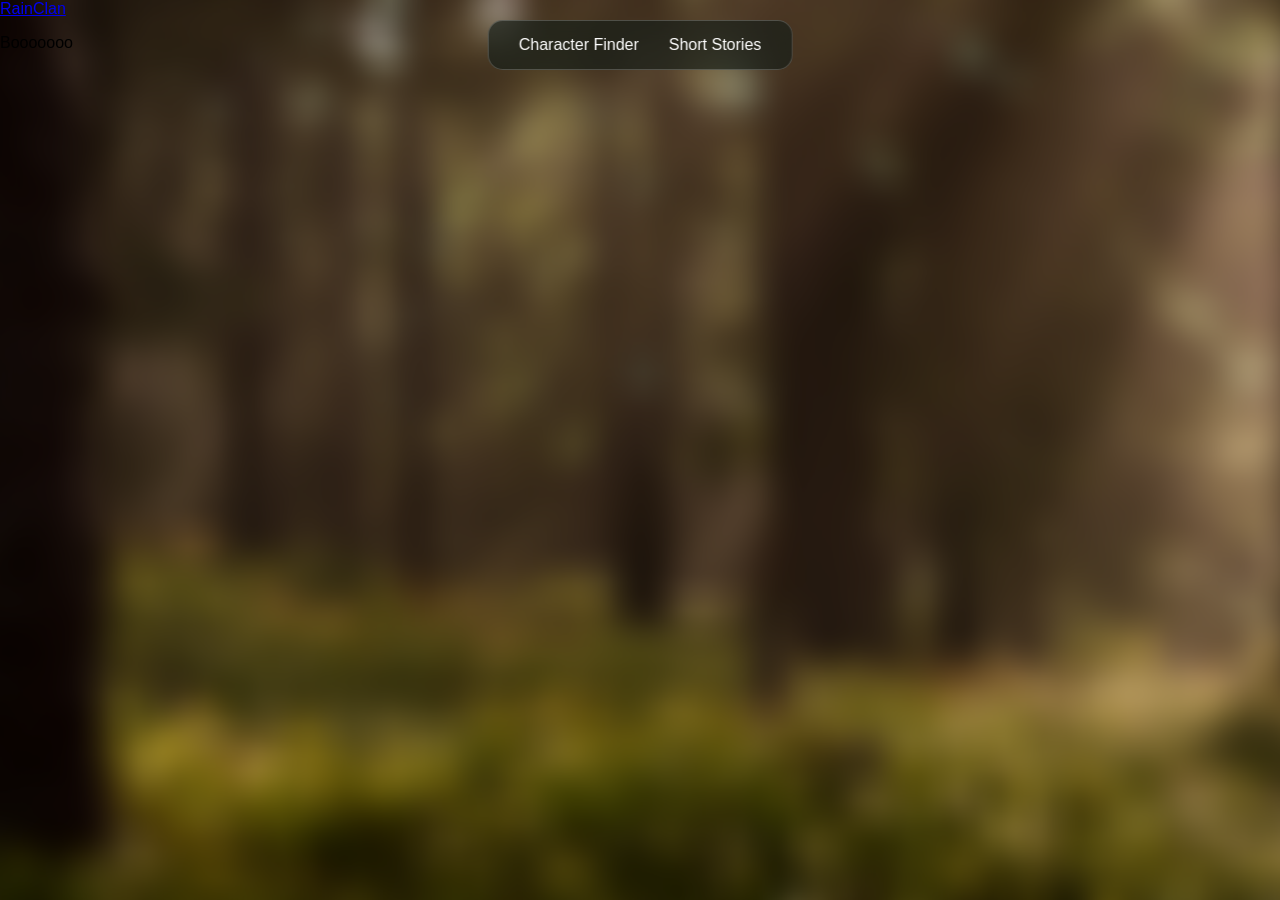
==== cats.html @ 9bc48152 "Created an outline for my website added other pages, navigation, background images, and banner" ====
<!doctype html>
<html class="no-js" lang="en">

<head>
  <meta charset="utf-8">
  <title>Introduction to Rainclan Cats</title>
  <meta name="description" content="For my portfolio.">
  <meta name="viewport" content="width=device-width, initial-scale=1">

  <link rel="icon" type="image/x-icon" href="img/p2favicon.png">
  <link rel="stylesheet" href="css/normalize.css">
  <link rel="stylesheet" href="css/main.css">

  <meta name="theme-color" content="#fafafa">

</head>

<header>
  <a href="index.html">RainClan</a>

  <nav>
    <a href="cats.html">Character Finder</a>
    <a href="shortstories.html">Short Stories</a>
  </nav>
</header>

<body>

  <p>Booooooo</p>

  <script src="/js/main.js"></script>
</body>

</html>
---- css/main.css ----
/* Place CSS styles here */

body {
    margin: 0;
    font-family: Arial, Helvetica, sans-serif;

    background-image: url("/img/blurmistforest.png");
    background-size: cover;
    background-position: center;
    background-repeat: no-repeat;
    background-attachment: fixed;
}

.hero-header {
    position: relative;
    width: 100%;
    height: 450px;
    overflow: hidden;
    border-bottom: 5px solid #304134;
}

.hero-header img {
    width: 100%;
    height: 100%;
    object-fit: cover;
    object-position: center;
    display: block;
}

.hero-title {
    position: absolute;
    top: 50%;
    left: 50%;
    transform: translate(-50%, -50%);
    text-align: center;
    color: white;
    width: 90%;
}

.hero-title h1 {
    font-size: 64px;
    margin: 0;
}

.hero-title p {
    font-size: 20px;
}

nav {
    position: fixed;
    top: 20px;
    left: 50%;
    transform: translateX(-50%);
    z-index: 1000;

    display: flex;
    justify-content: center;
    gap: 30px;

    width: fit-content;
    padding: 15px 30px;
    background: rgba(20, 30, 25, 0.65);
    backdrop-filter: blur(10px);
    border: 1px solid rgba(255, 255, 255, 0.2);
    border-radius: 15px;
}

nav a {
    color: white;
    text-decoration: none;
    font-size: 16px;
}

nav a:hover {
    color: #b8d8c0;
}
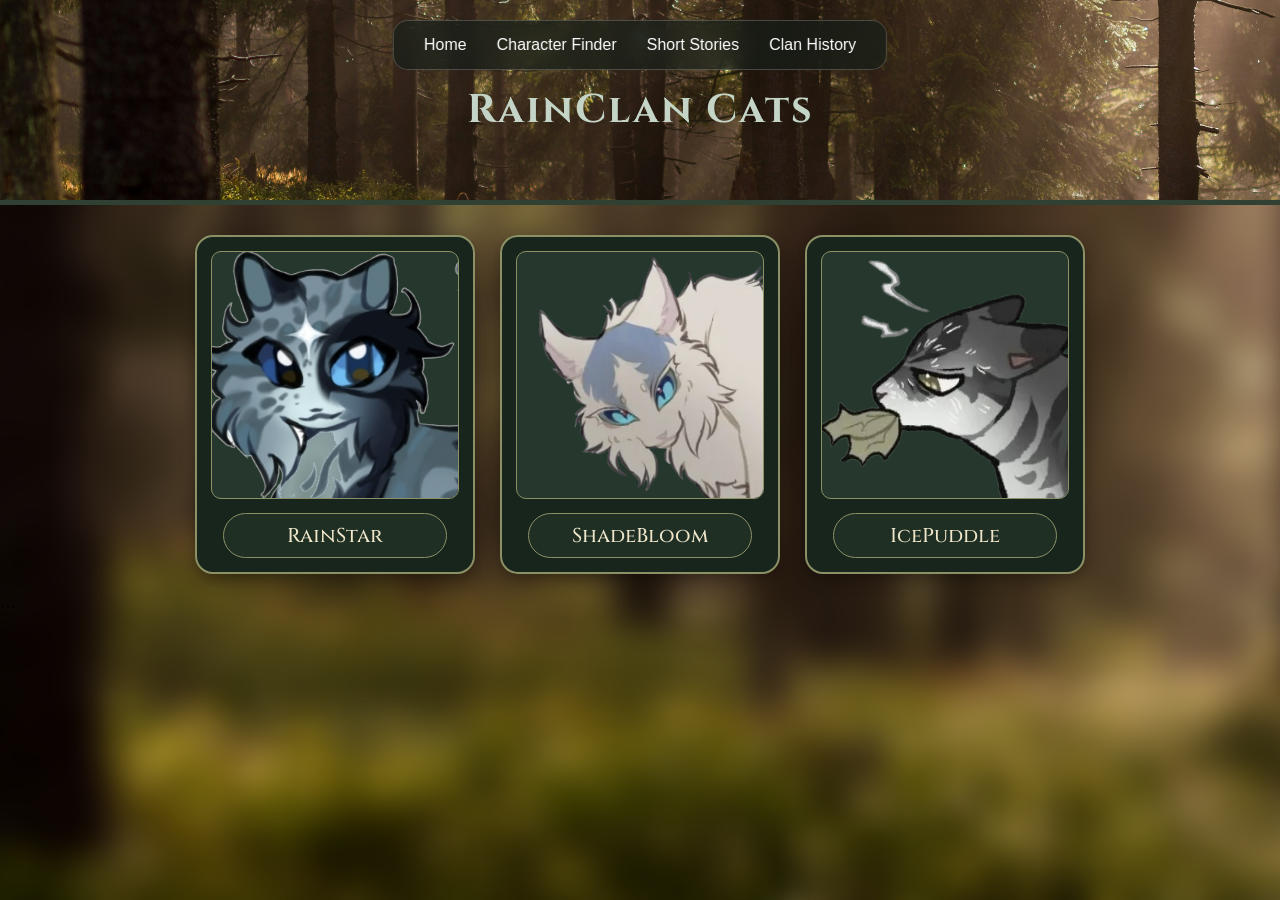
==== commit 393854b2: "finished most of the home page and some of the cats page added a form on the home page as well" ====
--- a/cats.html
+++ b/cats.html
@@ -1,34 +1,165 @@
 <!doctype html>
-<html class="no-js" lang="en">
+<html lang="en">
 
 <head>
-  <meta charset="utf-8">
-  <title>Introduction to Rainclan Cats</title>
-  <meta name="description" content="For my portfolio.">
-  <meta name="viewport" content="width=device-width, initial-scale=1">
+    <meta charset="utf-8">
+    <title>RainClan</title>
+    <meta name="description" content="Explore the world, cats, history, and stories of RainClan.">
+    <meta name="viewport" content="width=device-width, initial-scale=1">
 
-  <link rel="icon" type="image/x-icon" href="img/p2favicon.png">
-  <link rel="stylesheet" href="css/normalize.css">
-  <link rel="stylesheet" href="css/main.css">
+    <link rel="icon" type="image/x-icon" href="img/p2favicon.png">
+    <link rel="stylesheet" href="css/normalize.css">
+    <link rel="stylesheet" href="css/main.css">
 
-  <meta name="theme-color" content="#fafafa">
+    <meta name="theme-color" content="#14251e">
 
+    <!-- Google Fonts -->
+    <link rel="preconnect" href="https://fonts.googleapis.com">
+    <link rel="preconnect" href="https://fonts.gstatic.com" crossorigin>
+    <link href="https://fonts.googleapis.com/css2?family=Cinzel:wght@400..900&family=PT+Serif:ital,wght@0,400;0,700;1,400;1,700&display=swap" rel="stylesheet">
 </head>
-
-<header>
-  <a href="index.html">RainClan</a>
-
-  <nav>
-    <a href="cats.html">Character Finder</a>
-    <a href="shortstories.html">Short Stories</a>
-  </nav>
-</header>
 
 <body>
 
-  <p>Booooooo</p>
+    <header>
+        <div class="hero-header small-header">
+        <img src="img/mistforestbg.jpg" alt="RainClan forest">
+        <div class="hero-title">
+        <h1>RainClan Cats</h1>
+        </div>
+        </div>
 
-  <script src="/js/main.js"></script>
+        <nav>
+            <a href="index.html">Home</a>
+            <a href="cats.html">Character Finder</a>
+            <a href="shortstories.html">Short Stories</a>
+            <a href="moons.html">Clan History</a>
+        </nav>
+    </header>
+
+
+
+<main class="cat-cards">
+
+    <div class="cat-card">
+        <button class="cat-link profile-toggle"
+                aria-expanded="false"
+                aria-controls="rainstar-profile">
+
+        <div class="cat-portrait">
+            <img src="img/cats/rainstarhstransp.png" alt="RainStar">
+        </div>
+
+        <div class="cat-name">
+            <h3>RainStar</h3>
+        </div>
+
+        </button>
+    </div>
+
+    <div class="cat-card">
+        <button class="cat-link profile-toggle"
+                aria-expanded="false"
+                aria-controls="shadebloom-profile">
+
+        <div class="cat-portrait">
+            <img src="img/cats/shadebloomhs.png" alt="ShadeBloom">
+        </div>
+
+        <div class="cat-name">
+            <h3>ShadeBloom</h3>
+        </div>
+
+        </button>
+    </div>
+
+    <div class="cat-card">
+        <button class="cat-link profile-toggle"
+                aria-expanded="false"
+                aria-controls="icepuddle-profile">
+
+        <div class="cat-portrait">
+            <img src="img/cats/icepuddlehs.png" alt="IcePuddle">
+        </div>
+
+        <div class="cat-name">
+            <h3>IcePuddle</h3>
+        </div>
+
+        </button>
+    </div>
+
+</main>
+
+
+<!-- RainStar's profile -->
+        <div class="profile-overlay" id="rainstar-overlay" hidden>
+    <section class="character-profile" id="rainstar-profile">
+        <button class="close-profile" aria-label="Close profile">&times;</button>
+
+        <h2>RainStar</h2>
+        <img src="img/cats/rainstarhstransp.png" alt="RainStar">
+
+        <p><strong>Rank:</strong> Leader</p>
+
+        <h3>Appearance</h3>
+        <p>Describe RainStar's appearance here.</p>
+
+        <h3>Personality</h3>
+        <p>Describe RainStar's personality here.</p>
+
+        <h3>History</h3>
+        <p>Write RainStar's history here.</p>
+    </section>
+    </div>
+
+<!-- ShadeBloom's profile -->
+        <div class="profile-overlay" id="shadebloom-overlay" hidden>
+    <section class="character-profile" id="shadebloom-profile">
+        <button class="close-profile" aria-label="Close profile">&times;</button>
+
+        <h2>ShadeBloom</h2>
+        <img src="img/cats/shadebloomhs.png" alt="ShadeBloom">
+
+        <p><strong>Rank:</strong> Leader</p>
+
+        <h3>Appearance</h3>
+        <p>Describe ShadeBloom's appearance here.</p>
+
+        <h3>Personality</h3>
+        <p>Describe ShadeBloom's personality here.</p>
+
+        <h3>History</h3>
+        <p>Write ShadeBloom's history here.</p>
+    </section>
+    </div>
+
+
+<!-- IcePuddle's profile -->
+        <div class="profile-overlay" id="icepuddle-overlay" hidden>
+    <section class="character-profile" id="icepuddle-profile">
+        <button class="close-profile" aria-label="Close profile">&times;</button>
+
+        <h2>IcePuddle</h2>
+        <img src="img/cats/icepuddlehs.png" alt="IcePuddle">
+
+        <p><strong>Rank:</strong> Leader</p>
+
+        <h3>Appearance</h3>
+        <p>Describe IcePuddle's appearance here.</p>
+
+        <h3>Personality</h3>
+        <p>Describe IcePuddle's personality here.</p>
+
+        <h3>History</h3>
+        <p>Write IcePuddle's history here.</p>
+    </section>
+    </div>
+
+<script src="js/main.js"></script>
+```
+
+    <script src="js/main.js"></script>
+
 </body>
-
 </html>
--- a/css/main.css
+++ b/css/main.css
@@ -35,6 +35,7 @@
     text-align: center;
     color: white;
     width: 90%;
+    padding-top: 20px;
 }
 
 .hero-title h1 {
@@ -47,11 +48,11 @@
 }
 
 nav {
-    position: fixed;
+    position: absolute;
     top: 20px;
     left: 50%;
     transform: translateX(-50%);
-    z-index: 1000;
+    z-index: 10;
 
     display: flex;
     justify-content: center;
@@ -73,4 +74,574 @@
 
 nav a:hover {
     color: #b8d8c0;
-}+}
+
+h1 {
+    color: #c4d5c8;
+    font-family: "Cinzel", serif;
+    font-size: 48px;
+    font-weight: 700;
+    margin-bottom: 20px;
+    letter-spacing: 2px;
+}
+
+h2 {
+    color: #c4d5c8;
+    font-family: "Cinzel", serif;
+    font-size: 32px;
+    font-weight: 600;
+    margin-bottom: 20px;
+    padding-bottom: 10px;
+    border-bottom: 2px solid #526c5a;
+    letter-spacing: 1px;
+}
+
+h3 {
+    color: #c4d5c8;
+    font-family: "Cinzel", serif;
+    font-size: 24px;
+    font-weight: 500;
+    margin-bottom: 15px;
+}
+
+
+p {
+    color: #d0d8d2;
+    font-family: "PT Serif", serif;
+    font-size: 16px;
+    line-height: 1.8;
+    margin-bottom: 20px;
+}
+
+.cinzel-regular {
+  font-family: "Cinzel", serif;
+  font-weight: 400;
+    font-style: normal;
+}
+
+.pt-serif-regular {
+  font-family: "PT Serif", serif;
+  font-weight: 400;
+  font-style: normal;
+}
+
+.pt-serif-bold {
+  font-family: "PT Serif", serif;
+  font-weight: 700;
+  font-style: normal;
+}
+
+.pt-serif-regular-italic {
+  font-family: "PT Serif", serif;
+  font-weight: 400;
+  font-style: italic;
+}
+
+.pt-serif-bold-italic {
+  font-family: "PT Serif", serif;
+  font-weight: 700;
+  font-style: italic;
+}
+
+main {
+    max-width: 1300px;
+    margin: 0 auto;
+    padding: 40px 50px;
+    box-sizing: border-box;
+    padding-top: 20px;
+}
+
+.columns {
+    display: grid;
+    grid-template-columns: repeat(3, 1fr);
+    gap: 25px;
+    margin-top: 25px;
+}
+
+.column {
+    background: rgba(20, 30, 25, 0.75);
+    border: 1px solid rgba(141, 168, 154, 0.3);
+    border-radius: 8px;
+    padding: 25px;
+    box-shadow: 0 4px 6px rgba(0, 0, 0, 0.1);
+    box-sizing: border-box;
+
+}
+
+.column h3 {
+    color: #c4d5c8;
+    font-family: 'Cinzel', serif;
+}
+
+.column p {
+    color: #d0d8d2;
+    line-height: 1.8;
+}
+
+.column a {
+    color: #a8cbb2;
+    text-decoration: none;
+}
+
+.column a:hover {
+    color: white;
+}
+
+.about-section {
+    display: grid;
+    grid-template-columns: 1fr 1fr;
+    gap: 40px;
+    align-items: center;
+
+    margin: 50px 0;
+    padding: 30px;
+    background: rgba(20, 30, 25, 0.75);
+    border: 1px solid rgba(141, 168, 154, 0.3);
+    border-radius: 8px;
+}
+
+.about-text {
+    padding: 15px;
+}
+
+.about-text h2 {
+    margin-top: 0;
+}
+
+.about-image img {
+    display: block;
+    width: 100%;
+    height: 350px;
+    object-fit: cover;
+    border-radius: 6px;
+    border: 1px solid rgba(141, 168, 154, 0.4);
+}
+
+.about-image .image-text {
+    padding: 20px;
+    border-top: 1px solid rgba(141, 168, 154, 0.3);
+}
+
+.about-image .image-text h3 {
+    color: #c4d5c8;
+    font-family: 'Cinzel', serif;
+    margin: 0 0 10px;
+}
+
+.about-image .image-text p {
+    color: #d0d8d2;
+    line-height: 1.7;
+    margin: 0;
+}
+
+.small-header {
+  height: 200px;
+}
+
+.small-header img {
+  height: 200px;
+  object-fit: cover;
+}
+
+.small-header .hero-title h1 {
+  font-size: 2.5rem;
+}
+
+.small-header .hero-title p {
+  font-size: 1rem;
+}
+
+
+.cat-card {
+  width: 280px;
+  padding: 14px;
+  background-color: #17251d;
+  border: 2px solid #8c9065;
+  border-radius: 18px;
+  box-sizing: border-box;
+  text-align: center;
+  box-shadow: 0 5px 15px rgba(0, 0, 0, 0.3);
+}
+
+
+.cat-link {
+  display: flex;
+  flex-direction: column;
+  align-items: center;
+  gap: 14px;
+  color: #eee6ca;
+  text-decoration: none;
+}
+
+
+.cat-portrait {
+  width: 100%;
+  aspect-ratio: 1 / 1;
+  overflow: hidden;
+  border: 1px solid #8c9065;
+  border-radius: 10px;
+  box-sizing: border-box;
+  background-color: #26382d;
+}
+
+.cat-portrait img {
+  display: block;
+  width: 100%;
+  height: 100%;
+  object-fit: cover;
+  object-position: center;
+}
+
+
+.cat-name {
+  width: 90%;
+  padding: 10px;
+  border: 1px solid #8c9065;
+  border-radius: 30px;
+  box-sizing: border-box;
+  background-color: #202f24;
+}
+
+.cat-name h3 {
+  margin: 0;
+  color: #eee6ca;
+  font-family: "Cinzel", serif;
+  font-size: 1.25rem;
+  text-align: center;
+}
+
+.cat-card:hover {
+  border-color: #c0bd8b;
+  transform: translateY(-3px);
+  transition: 0.2s ease;
+}
+
+.cat-link:hover .cat-name {
+  background-color: #344638;
+}
+
+.cat-cards {
+  display: grid;
+  grid-template-columns: repeat(auto-fit, minmax(220px, 280px));
+  justify-content: center;
+  gap: 25px;
+  padding: 30px;
+  align-items: start;
+}
+
+.cat-link {
+  display: flex;
+  flex-direction: column;
+  align-items: center;
+  width: 100%;
+  padding: 0;
+  border: none;
+  background: transparent;
+  color: inherit;
+  font: inherit;
+  cursor: pointer;
+  text-align: center;
+}
+
+.cat-link:hover .cat-name {
+  background-color: #344638;
+}
+
+
+/* Dark overlay covering the entire website */
+.profile-overlay {
+  position: fixed;
+  inset: 0;
+  z-index: 1000;
+
+  display: flex;
+  justify-content: center;
+  align-items: center;
+
+  padding: 20px;
+  box-sizing: border-box;
+
+  background-color: rgba(0, 0, 0, 0.75);
+  overflow-y: auto;
+}
+
+/* Hide the overlay when no profile is open */
+.profile-overlay[hidden] {
+  display: none;
+}
+
+/* The opaque character profile window */
+.character-profile {
+  position: relative;
+  width: 100%;
+  max-width: 700px;
+  max-height: 85vh;
+  overflow-y: auto;
+
+  padding: 30px;
+  box-sizing: border-box;
+
+  background-color: #1c2b21;
+  color: #eee8d8;
+
+  border: 1px solid #8c9065;
+  border-radius: 12px;
+  box-shadow: 0 10px 40px rgba(0, 0, 0, 0.6);
+}
+
+.character-profile img {
+  display: block;
+  width: 200px;
+  max-width: 100%;
+  height: auto;
+  margin: 15px auto;
+}
+
+.character-profile h2,
+.character-profile h3 {
+  font-family: "Cinzel", serif;
+}
+
+/* Close button */
+.close-profile {
+  position: absolute;
+  top: 10px;
+  right: 15px;
+
+  border: none;
+  background: transparent;
+  color: #eee8d8;
+
+  font-size: 2rem;
+  cursor: pointer;
+}
+
+/* Scrollbar inside character profiles */
+.character-profile {
+  scrollbar-width: thin;
+  scrollbar-color: #8c9065 #1c2b21;
+}
+
+/* Chrome, Edge, and Safari */
+.character-profile::-webkit-scrollbar {
+  width: 10px;
+}
+
+.character-profile::-webkit-scrollbar-track {
+  background: #1c2b21;
+  border-radius: 10px;
+}
+
+.character-profile::-webkit-scrollbar-thumb {
+  background-color: #8c9065;
+  border-radius: 10px;
+  border: 2px solid #1c2b21;
+}
+
+.character-profile::-webkit-scrollbar-thumb:hover {
+  background-color: #b5b58a;
+}
+
+
+/* RainClan application section */
+.application-section {
+  max-width: 750px;
+  margin: 50px auto;
+  padding: 35px;
+  box-sizing: border-box;
+
+  background-color: #1c2b21;
+  color: #eee8d8;
+  border: 1px solid #8c9065;
+  border-radius: 12px;
+  box-shadow: 0 8px 25px rgba(0, 0, 0, 0.4);
+}
+
+.application-section h2 {
+  margin-top: 0;
+  text-align: center;
+  font-family: "Cinzel", serif;
+  color: #c4c9a6;
+}
+
+.application-intro {
+  margin-bottom: 30px;
+  text-align: center;
+  line-height: 1.7;
+  color: #d0d2c3;
+}
+
+.application-form {
+  display: flex;
+  flex-direction: column;
+  gap: 20px;
+}
+
+.form-group {
+  display: flex;
+  flex-direction: column;
+  gap: 8px;
+}
+
+.form-group label {
+  font-weight: bold;
+  color: #d7d9bf;
+}
+
+.form-group input,
+.form-group select,
+.form-group textarea {
+  width: 100%;
+  padding: 12px;
+  box-sizing: border-box;
+
+  background-color: #26372b;
+  color: #eee8d8;
+  border: 1px solid #69775b;
+  border-radius: 6px;
+
+  font: inherit;
+}
+
+.form-group input:focus,
+.form-group select:focus,
+.form-group textarea:focus {
+  outline: 2px solid #a6ad7b;
+  outline-offset: 2px;
+}
+
+.form-group textarea {
+  resize: vertical;
+}
+
+.application-submit {
+  padding: 14px 20px;
+  margin-top: 5px;
+
+  background-color: #46563a;
+  color: #fff;
+  border: 1px solid #8c9065;
+  border-radius: 6px;
+
+  font: inherit;
+  font-weight: bold;
+  cursor: pointer;
+  transition: background-color 0.2s ease;
+}
+
+.application-submit:hover {
+  background-color: #5d704b;
+}
+
+#application-message {
+  text-align: center;
+  line-height: 1.5;
+}
+
+
+/* Dark background covering the website */
+.popup-overlay {
+  position: fixed;
+  inset: 0;
+  z-index: 2000;
+
+  display: flex;
+  justify-content: center;
+  align-items: center;
+
+  padding: 20px;
+  box-sizing: border-box;
+  background-color: rgba(0, 0, 0, 0.8);
+}
+
+/* Hide the pop-up until the form is submitted */
+.popup-overlay[hidden] {
+  display: none;
+}
+
+/* Pop-up window */
+.popup-box {
+  position: relative;
+  width: 100%;
+  max-width: 450px;
+  padding: 35px 25px;
+  box-sizing: border-box;
+
+  background-color: #1c2b21;
+  color: #eee8d8;
+  border: 1px solid #8c9065;
+  border-radius: 12px;
+
+  text-align: center;
+  box-shadow: 0 10px 40px rgba(0, 0, 0, 0.6);
+}
+
+.popup-box h2 {
+  font-family: "Cinzel", serif;
+  color: #c4c9a6;
+}
+
+.popup-box p {
+  line-height: 1.7;
+}
+
+.popup-close {
+  position: absolute;
+  top: 8px;
+  right: 12px;
+
+  border: none;
+  background: transparent;
+  color: #eee8d8;
+  font-size: 2rem;
+  cursor: pointer;
+}
+
+.popup-confirm {
+  margin-top: 15px;
+  padding: 12px 20px;
+
+  background-color: #46563a;
+  color: #fff;
+  border: 1px solid #8c9065;
+  border-radius: 6px;
+  cursor: pointer;
+}
+
+.popup-confirm:hover {
+  background-color: #5d704b;
+}
+
+
+#clan-application[hidden] {
+  display: none !important;
+}
+
+
+/* Make the form fit smaller screens */
+@media (max-width: 600px) {
+  .application-section {
+    margin: 25px 12px;
+    padding: 22px;
+  }
+}
+
+
+@media (max-width: 768px) {
+    .about-section {
+        grid-template-columns: 1fr;
+        gap: 20px;
+        padding: 20px;
+    }
+
+    .about-image img {
+        height: 250px;
+    }
+}
+
+@media (max-width: 768px) {
+    .columns {
+        grid-template-columns: 1fr;
+    }
+}
+
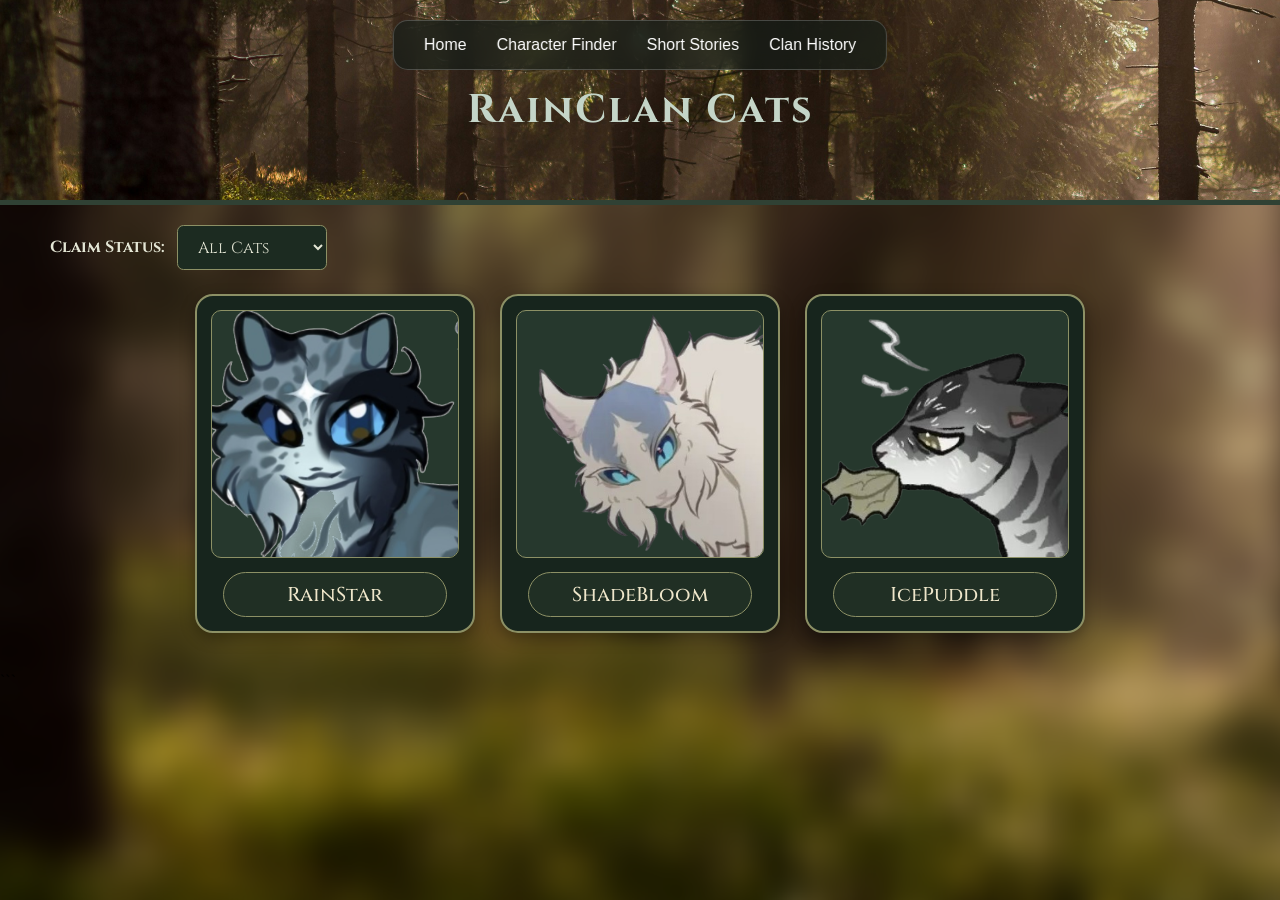
==== commit c7eee677: "3rd push - changed all of the units so their consistent - fixed cats sorting tab so it looks better " ====
--- a/cats.html
+++ b/cats.html
@@ -39,54 +39,72 @@
 
 
 
-<main class="cat-cards">
+<main class="cat-page">
 
-    <div class="cat-card">
-        <button class="cat-link profile-toggle"
-                aria-expanded="false"
-                aria-controls="rainstar-profile">
+    <!-- Claim Status Sorter -->
+    <div class="cat-sorter">
+        <label for="claim-filter">Claim Status:</label>
+        <select id="claim-filter">
+            <option value="all">All Cats</option>
+            <option value="claimed">Claimed</option>
+            <option value="unclaimed">Unclaimed</option>
+        </select>
+    </div>
 
-        <div class="cat-portrait">
-            <img src="img/cats/rainstarhstransp.png" alt="RainStar">
+    <!-- Cat Gallery -->
+    <div class="cat-gallery">
+
+        <!-- RainStar -->
+        <div class="cat-card" data-claim="claimed">
+            <button class="cat-link profile-toggle"
+                    aria-expanded="false"
+                    aria-controls="rainstar-profile">
+
+                <div class="cat-portrait">
+                    <img src="img/cats/rainstarhstransp.png" alt="RainStar">
+                </div>
+
+                <div class="cat-name">
+                    <h3>RainStar</h3>
+                </div>
+
+            </button>
         </div>
 
-        <div class="cat-name">
-            <h3>RainStar</h3>
+        <!-- ShadeBloom -->
+        <div class="cat-card" data-claim="unclaimed">
+            <button class="cat-link profile-toggle"
+                    aria-expanded="false"
+                    aria-controls="shadebloom-profile">
+
+                <div class="cat-portrait">
+                    <img src="img/cats/shadebloomhs.png" alt="ShadeBloom">
+                </div>
+
+                <div class="cat-name">
+                    <h3>ShadeBloom</h3>
+                </div>
+
+            </button>
         </div>
 
-        </button>
-    </div>
+        <!-- IcePuddle -->
+        <div class="cat-card" data-claim="unclaimed">
+            <button class="cat-link profile-toggle"
+                    aria-expanded="false"
+                    aria-controls="icepuddle-profile">
 
-    <div class="cat-card">
-        <button class="cat-link profile-toggle"
-                aria-expanded="false"
-                aria-controls="shadebloom-profile">
+                <div class="cat-portrait">
+                    <img src="img/cats/icepuddlehs.png" alt="IcePuddle">
+                </div>
 
-        <div class="cat-portrait">
-            <img src="img/cats/shadebloomhs.png" alt="ShadeBloom">
+                <div class="cat-name">
+                    <h3>IcePuddle</h3>
+                </div>
+
+            </button>
         </div>
 
-        <div class="cat-name">
-            <h3>ShadeBloom</h3>
-        </div>
-
-        </button>
-    </div>
-
-    <div class="cat-card">
-        <button class="cat-link profile-toggle"
-                aria-expanded="false"
-                aria-controls="icepuddle-profile">
-
-        <div class="cat-portrait">
-            <img src="img/cats/icepuddlehs.png" alt="IcePuddle">
-        </div>
-
-        <div class="cat-name">
-            <h3>IcePuddle</h3>
-        </div>
-
-        </button>
     </div>
 
 </main>
--- a/css/main.css
+++ b/css/main.css
@@ -1,122 +1,120 @@
-/* Place CSS styles here */
-
+/* Base page styles */
 body {
-    margin: 0;
-    font-family: Arial, Helvetica, sans-serif;
-
-    background-image: url("/img/blurmistforest.png");
-    background-size: cover;
-    background-position: center;
-    background-repeat: no-repeat;
-    background-attachment: fixed;
-}
-
+  margin: 0;
+  font-family: Arial, Helvetica, sans-serif;
+  background-image: url("/img/blurmistforest.png");
+  background-size: cover;
+  background-position: center;
+  background-repeat: no-repeat;
+  background-attachment: fixed;
+}
+
+/* Hero banner and navigation */
 .hero-header {
-    position: relative;
-    width: 100%;
-    height: 450px;
-    overflow: hidden;
-    border-bottom: 5px solid #304134;
+  position: relative;
+  width: 100%;
+  height: 28.125rem;
+  overflow: hidden;
+  border-bottom: 0.3125rem solid #304134;
 }
 
 .hero-header img {
-    width: 100%;
-    height: 100%;
-    object-fit: cover;
-    object-position: center;
-    display: block;
+  width: 100%;
+  height: 100%;
+  object-fit: cover;
+  object-position: center;
+  display: block;
 }
 
 .hero-title {
-    position: absolute;
-    top: 50%;
-    left: 50%;
-    transform: translate(-50%, -50%);
-    text-align: center;
-    color: white;
-    width: 90%;
-    padding-top: 20px;
+  position: absolute;
+  top: 50%;
+  left: 50%;
+  transform: translate(-50%, -50%);
+  text-align: center;
+  color: white;
+  width: 90%;
+  padding-top: 1.25rem;
 }
 
 .hero-title h1 {
-    font-size: 64px;
-    margin: 0;
+  font-size: 4rem;
+  margin: 0;
 }
 
 .hero-title p {
-    font-size: 20px;
+  font-size: 1.25rem;
 }
 
 nav {
-    position: absolute;
-    top: 20px;
-    left: 50%;
-    transform: translateX(-50%);
-    z-index: 10;
-
-    display: flex;
-    justify-content: center;
-    gap: 30px;
-
-    width: fit-content;
-    padding: 15px 30px;
-    background: rgba(20, 30, 25, 0.65);
-    backdrop-filter: blur(10px);
-    border: 1px solid rgba(255, 255, 255, 0.2);
-    border-radius: 15px;
+  position: absolute;
+  top: 1.25rem;
+  left: 50%;
+  transform: translateX(-50%);
+  z-index: 10;
+  display: flex;
+  justify-content: center;
+  gap: 1.875rem;
+  width: fit-content;
+  padding: 0.9375rem 1.875rem;
+  background: rgba(20, 30, 25, 0.65);
+  backdrop-filter: blur(0.625rem);
+  border: 0.0625rem solid rgba(255, 255, 255, 0.2);
+  border-radius: 0.9375rem;
 }
 
 nav a {
-    color: white;
-    text-decoration: none;
-    font-size: 16px;
+  color: white;
+  text-decoration: none;
+  font-size: 1rem;
 }
 
 nav a:hover {
-    color: #b8d8c0;
-}
-
+  color: #b8d8c0;
+}
+
+/* Typography */
 h1 {
-    color: #c4d5c8;
-    font-family: "Cinzel", serif;
-    font-size: 48px;
-    font-weight: 700;
-    margin-bottom: 20px;
-    letter-spacing: 2px;
+  color: #c4d5c8;
+  font-family: "Cinzel", serif;
+  font-size: 3rem;
+  font-weight: 700;
+  margin-bottom: 1.25rem;
+  letter-spacing: 0.125rem;
 }
 
 h2 {
-    color: #c4d5c8;
-    font-family: "Cinzel", serif;
-    font-size: 32px;
-    font-weight: 600;
-    margin-bottom: 20px;
-    padding-bottom: 10px;
-    border-bottom: 2px solid #526c5a;
-    letter-spacing: 1px;
+  color: #c4d5c8;
+  font-family: "Cinzel", serif;
+  font-size: 2rem;
+  font-weight: 600;
+  margin-bottom: 1.25rem;
+  padding-bottom: 0.625rem;
+  border-bottom: 0.125rem solid #526c5a;
+  letter-spacing: 0.0625rem;
 }
 
 h3 {
-    color: #c4d5c8;
-    font-family: "Cinzel", serif;
-    font-size: 24px;
-    font-weight: 500;
-    margin-bottom: 15px;
-}
-
+  color: #c4d5c8;
+  font-family: "Cinzel", serif;
+  font-size: 1.5rem;
+  font-weight: 500;
+  margin-bottom: 0.9375rem;
+}
 
 p {
-    color: #d0d8d2;
-    font-family: "PT Serif", serif;
-    font-size: 16px;
-    line-height: 1.8;
-    margin-bottom: 20px;
-}
-
+  color: #d0d8d2;
+  font-family: "PT Serif", serif;
+  font-size: 1rem;
+  line-height: 1.8;
+  margin-bottom: 1.25rem;
+}
+
+/* Font utility classes */
 .cinzel-regular {
   font-family: "Cinzel", serif;
   font-weight: 400;
-    font-style: normal;
+  font-style: normal;
 }
 
 .pt-serif-regular {
@@ -143,103 +141,103 @@
   font-style: italic;
 }
 
+/* Main page layout */
 main {
-    max-width: 1300px;
-    margin: 0 auto;
-    padding: 40px 50px;
-    box-sizing: border-box;
-    padding-top: 20px;
+  max-width: 81.25rem;
+  margin: 0 auto;
+  padding: 2.5rem 3.125rem;
+  box-sizing: border-box;
+  padding-top: 1.25rem;
 }
 
 .columns {
-    display: grid;
-    grid-template-columns: repeat(3, 1fr);
-    gap: 25px;
-    margin-top: 25px;
+  display: grid;
+  grid-template-columns: repeat(3, 1fr);
+  gap: 1.5625rem;
+  margin-top: 1.5625rem;
 }
 
 .column {
-    background: rgba(20, 30, 25, 0.75);
-    border: 1px solid rgba(141, 168, 154, 0.3);
-    border-radius: 8px;
-    padding: 25px;
-    box-shadow: 0 4px 6px rgba(0, 0, 0, 0.1);
-    box-sizing: border-box;
-
+  background: rgba(20, 30, 25, 0.75);
+  border: 0.0625rem solid rgba(141, 168, 154, 0.3);
+  border-radius: 0.5rem;
+  padding: 1.5625rem;
+  box-shadow: 0 0.25rem 0.375rem rgba(0, 0, 0, 0.1);
+  box-sizing: border-box;
 }
 
 .column h3 {
-    color: #c4d5c8;
-    font-family: 'Cinzel', serif;
+  color: #c4d5c8;
+  font-family: 'Cinzel', serif;
 }
 
 .column p {
-    color: #d0d8d2;
-    line-height: 1.8;
+  color: #d0d8d2;
+  line-height: 1.8;
 }
 
 .column a {
-    color: #a8cbb2;
-    text-decoration: none;
+  color: #a8cbb2;
+  text-decoration: none;
 }
 
 .column a:hover {
-    color: white;
+  color: white;
 }
 
 .about-section {
-    display: grid;
-    grid-template-columns: 1fr 1fr;
-    gap: 40px;
-    align-items: center;
-
-    margin: 50px 0;
-    padding: 30px;
-    background: rgba(20, 30, 25, 0.75);
-    border: 1px solid rgba(141, 168, 154, 0.3);
-    border-radius: 8px;
+  display: grid;
+  grid-template-columns: 1fr 1fr;
+  gap: 2.5rem;
+  align-items: center;
+  margin: 3.125rem 0;
+  padding: 1.875rem;
+  background: rgba(20, 30, 25, 0.75);
+  border: 0.0625rem solid rgba(141, 168, 154, 0.3);
+  border-radius: 0.5rem;
 }
 
 .about-text {
-    padding: 15px;
+  padding: 0.9375rem;
 }
 
 .about-text h2 {
-    margin-top: 0;
+  margin-top: 0;
 }
 
 .about-image img {
-    display: block;
-    width: 100%;
-    height: 350px;
-    object-fit: cover;
-    border-radius: 6px;
-    border: 1px solid rgba(141, 168, 154, 0.4);
+  display: block;
+  width: 100%;
+  height: 21.875rem;
+  object-fit: cover;
+  border-radius: 0.375rem;
+  border: 0.0625rem solid rgba(141, 168, 154, 0.4);
 }
 
 .about-image .image-text {
-    padding: 20px;
-    border-top: 1px solid rgba(141, 168, 154, 0.3);
+  padding: 1.25rem;
+  border-top: 0.0625rem solid rgba(141, 168, 154, 0.3);
 }
 
 .about-image .image-text h3 {
-    color: #c4d5c8;
-    font-family: 'Cinzel', serif;
-    margin: 0 0 10px;
+  color: #c4d5c8;
+  font-family: 'Cinzel', serif;
+  margin: 0 0 0.625rem;
 }
 
 .about-image .image-text p {
-    color: #d0d8d2;
-    line-height: 1.7;
-    margin: 0;
-}
-
+  color: #d0d8d2;
+  line-height: 1.7;
+  margin: 0;
+}
+
+/* Compact banner for interior pages */
 .small-header {
-  height: 200px;
+  height: 12.5rem;
 }
 
 .small-header img {
-  height: 200px;
+  height: 12.5rem;
   object-fit: cover;
 }
 
@@ -251,35 +249,41 @@
   font-size: 1rem;
 }
 
-
+/* Character gallery cards */
 .cat-card {
-  width: 280px;
-  padding: 14px;
+  width: 17.5rem;
+  padding: 0.875rem;
   background-color: #17251d;
-  border: 2px solid #8c9065;
-  border-radius: 18px;
-  box-sizing: border-box;
-  text-align: center;
-  box-shadow: 0 5px 15px rgba(0, 0, 0, 0.3);
-}
-
+  border: 0.125rem solid #8c9065;
+  border-radius: 1.125rem;
+  box-sizing: border-box;
+  text-align: center;
+  box-shadow: 0 0.3125rem 0.9375rem rgba(0, 0, 0, 0.3);
+}
 
 .cat-link {
   display: flex;
   flex-direction: column;
   align-items: center;
-  gap: 14px;
+  justify-content: flex-start;
+  width: 100%;
+  gap: 0.875rem;
+  padding: 0;
+  border: none;
+  background: transparent;
   color: #eee6ca;
+  font: inherit;
   text-decoration: none;
-}
-
+  cursor: pointer;
+  text-align: center;
+}
 
 .cat-portrait {
   width: 100%;
   aspect-ratio: 1 / 1;
   overflow: hidden;
-  border: 1px solid #8c9065;
-  border-radius: 10px;
+  border: 0.0625rem solid #8c9065;
+  border-radius: 0.625rem;
   box-sizing: border-box;
   background-color: #26382d;
 }
@@ -292,12 +296,11 @@
   object-position: center;
 }
 
-
 .cat-name {
   width: 90%;
-  padding: 10px;
-  border: 1px solid #8c9065;
-  border-radius: 30px;
+  padding: 0.625rem;
+  border: 0.0625rem solid #8c9065;
+  border-radius: 1.875rem;
   box-sizing: border-box;
   background-color: #202f24;
 }
@@ -312,7 +315,7 @@
 
 .cat-card:hover {
   border-color: #c0bd8b;
-  transform: translateY(-3px);
+  transform: translateY(-0.1875rem);
   transition: 0.2s ease;
 }
 
@@ -320,276 +323,85 @@
   background-color: #344638;
 }
 
+
+/* Main cat page layout */
 .cat-cards {
-  display: grid;
-  grid-template-columns: repeat(auto-fit, minmax(220px, 280px));
-  justify-content: center;
-  gap: 25px;
-  padding: 30px;
-  align-items: start;
-}
-
-.cat-link {
-  display: flex;
-  flex-direction: column;
-  align-items: center;
-  width: 100%;
-  padding: 0;
-  border: none;
-  background: transparent;
-  color: inherit;
-  font: inherit;
-  cursor: pointer;
-  text-align: center;
-}
-
-.cat-link:hover .cat-name {
-  background-color: #344638;
-}
-
-
-/* Dark overlay covering the entire website */
+    display: block;
+    max-width: 81.25rem;
+    margin: 0 auto;
+    padding: 1.875rem;
+    box-sizing: border-box;
+}
+
+/* Cat gallery grid */
+.cat-gallery {
+    display: grid;
+    grid-template-columns: repeat(auto-fit, minmax(13.75rem, 17.5rem));
+    justify-content: center;
+    gap: 1.5625rem;
+    align-items: start;
+}
+
+
+
+/* Character profile pop-up */
+
 .profile-overlay {
   position: fixed;
   inset: 0;
   z-index: 1000;
-
   display: flex;
   justify-content: center;
   align-items: center;
-
-  padding: 20px;
-  box-sizing: border-box;
-
+  padding: 1.25rem;
+  box-sizing: border-box;
   background-color: rgba(0, 0, 0, 0.75);
   overflow-y: auto;
 }
 
 /* Hide the overlay when no profile is open */
+
 .profile-overlay[hidden] {
   display: none;
 }
 
 /* The opaque character profile window */
+
 .character-profile {
   position: relative;
   width: 100%;
-  max-width: 700px;
+  max-width: 43.75rem;
   max-height: 85vh;
   overflow-y: auto;
-
-  padding: 30px;
-  box-sizing: border-box;
-
+  padding: 1.875rem;
+  box-sizing: border-box;
   background-color: #1c2b21;
   color: #eee8d8;
-
-  border: 1px solid #8c9065;
-  border-radius: 12px;
-  box-shadow: 0 10px 40px rgba(0, 0, 0, 0.6);
+  border: 0.0625rem solid #8c9065;
+  border-radius: 0.75rem;
+  box-shadow: 0 0.625rem 2.5rem rgba(0, 0, 0, 0.6);
 }
 
 .character-profile img {
   display: block;
-  width: 200px;
+  width: 12.5rem;
   max-width: 100%;
   height: auto;
-  margin: 15px auto;
+  margin: 0.9375rem auto;
 }
 
 .character-profile h2,
+
 .character-profile h3 {
   font-family: "Cinzel", serif;
 }
 
 /* Close button */
+
 .close-profile {
   position: absolute;
-  top: 10px;
-  right: 15px;
-
-  border: none;
-  background: transparent;
-  color: #eee8d8;
-
-  font-size: 2rem;
-  cursor: pointer;
-}
-
-/* Scrollbar inside character profiles */
-.character-profile {
-  scrollbar-width: thin;
-  scrollbar-color: #8c9065 #1c2b21;
-}
-
-/* Chrome, Edge, and Safari */
-.character-profile::-webkit-scrollbar {
-  width: 10px;
-}
-
-.character-profile::-webkit-scrollbar-track {
-  background: #1c2b21;
-  border-radius: 10px;
-}
-
-.character-profile::-webkit-scrollbar-thumb {
-  background-color: #8c9065;
-  border-radius: 10px;
-  border: 2px solid #1c2b21;
-}
-
-.character-profile::-webkit-scrollbar-thumb:hover {
-  background-color: #b5b58a;
-}
-
-
-/* RainClan application section */
-.application-section {
-  max-width: 750px;
-  margin: 50px auto;
-  padding: 35px;
-  box-sizing: border-box;
-
-  background-color: #1c2b21;
-  color: #eee8d8;
-  border: 1px solid #8c9065;
-  border-radius: 12px;
-  box-shadow: 0 8px 25px rgba(0, 0, 0, 0.4);
-}
-
-.application-section h2 {
-  margin-top: 0;
-  text-align: center;
-  font-family: "Cinzel", serif;
-  color: #c4c9a6;
-}
-
-.application-intro {
-  margin-bottom: 30px;
-  text-align: center;
-  line-height: 1.7;
-  color: #d0d2c3;
-}
-
-.application-form {
-  display: flex;
-  flex-direction: column;
-  gap: 20px;
-}
-
-.form-group {
-  display: flex;
-  flex-direction: column;
-  gap: 8px;
-}
-
-.form-group label {
-  font-weight: bold;
-  color: #d7d9bf;
-}
-
-.form-group input,
-.form-group select,
-.form-group textarea {
-  width: 100%;
-  padding: 12px;
-  box-sizing: border-box;
-
-  background-color: #26372b;
-  color: #eee8d8;
-  border: 1px solid #69775b;
-  border-radius: 6px;
-
-  font: inherit;
-}
-
-.form-group input:focus,
-.form-group select:focus,
-.form-group textarea:focus {
-  outline: 2px solid #a6ad7b;
-  outline-offset: 2px;
-}
-
-.form-group textarea {
-  resize: vertical;
-}
-
-.application-submit {
-  padding: 14px 20px;
-  margin-top: 5px;
-
-  background-color: #46563a;
-  color: #fff;
-  border: 1px solid #8c9065;
-  border-radius: 6px;
-
-  font: inherit;
-  font-weight: bold;
-  cursor: pointer;
-  transition: background-color 0.2s ease;
-}
-
-.application-submit:hover {
-  background-color: #5d704b;
-}
-
-#application-message {
-  text-align: center;
-  line-height: 1.5;
-}
-
-
-/* Dark background covering the website */
-.popup-overlay {
-  position: fixed;
-  inset: 0;
-  z-index: 2000;
-
-  display: flex;
-  justify-content: center;
-  align-items: center;
-
-  padding: 20px;
-  box-sizing: border-box;
-  background-color: rgba(0, 0, 0, 0.8);
-}
-
-/* Hide the pop-up until the form is submitted */
-.popup-overlay[hidden] {
-  display: none;
-}
-
-/* Pop-up window */
-.popup-box {
-  position: relative;
-  width: 100%;
-  max-width: 450px;
-  padding: 35px 25px;
-  box-sizing: border-box;
-
-  background-color: #1c2b21;
-  color: #eee8d8;
-  border: 1px solid #8c9065;
-  border-radius: 12px;
-
-  text-align: center;
-  box-shadow: 0 10px 40px rgba(0, 0, 0, 0.6);
-}
-
-.popup-box h2 {
-  font-family: "Cinzel", serif;
-  color: #c4c9a6;
-}
-
-.popup-box p {
-  line-height: 1.7;
-}
-
-.popup-close {
-  position: absolute;
-  top: 8px;
-  right: 12px;
-
+  top: 0.625rem;
+  right: 0.9375rem;
   border: none;
   background: transparent;
   color: #eee8d8;
@@ -597,14 +409,185 @@
   cursor: pointer;
 }
 
-.popup-confirm {
-  margin-top: 15px;
-  padding: 12px 20px;
-
+/* Chrome, Edge, and Safari */
+
+.character-profile::-webkit-scrollbar {
+  width: 0.625rem;
+}
+
+.character-profile::-webkit-scrollbar-track {
+  background: #1c2b21;
+  border-radius: 0.625rem;
+}
+
+.character-profile::-webkit-scrollbar-thumb {
+  background-color: #8c9065;
+  border-radius: 0.625rem;
+  border: 0.125rem solid #1c2b21;
+}
+
+.character-profile::-webkit-scrollbar-thumb:hover {
+  background-color: #b5b58a;
+}
+
+/* RainClan application form */
+
+.application-section {
+  max-width: 46.875rem;
+  margin: 3.125rem auto;
+  padding: 2.1875rem;
+  box-sizing: border-box;
+  background-color: #1c2b21;
+  color: #eee8d8;
+  border: 0.0625rem solid #8c9065;
+  border-radius: 0.75rem;
+  box-shadow: 0 0.5rem 1.5625rem rgba(0, 0, 0, 0.4);
+}
+
+.application-section h2 {
+  margin-top: 0;
+  text-align: center;
+  font-family: "Cinzel", serif;
+  color: #c4c9a6;
+}
+
+.application-intro {
+  margin-bottom: 1.875rem;
+  text-align: center;
+  line-height: 1.7;
+  color: #d0d2c3;
+}
+
+.application-form {
+  display: flex;
+  flex-direction: column;
+  gap: 1.25rem;
+}
+
+.form-group {
+  display: flex;
+  flex-direction: column;
+  gap: 0.5rem;
+}
+
+.form-group label {
+  font-weight: bold;
+  color: #d7d9bf;
+}
+
+.form-group input,
+
+.form-group select,
+
+.form-group textarea {
+  width: 100%;
+  padding: 0.75rem;
+  box-sizing: border-box;
+  background-color: #26372b;
+  color: #eee8d8;
+  border: 0.0625rem solid #69775b;
+  border-radius: 0.375rem;
+  font: inherit;
+}
+
+.form-group input:focus,
+
+.form-group select:focus,
+
+.form-group textarea:focus {
+  outline: 0.125rem solid #a6ad7b;
+  outline-offset: 0.125rem;
+}
+
+.form-group textarea {
+  resize: vertical;
+}
+
+.application-submit {
+  padding: 0.875rem 1.25rem;
+  margin-top: 0.3125rem;
   background-color: #46563a;
   color: #fff;
-  border: 1px solid #8c9065;
-  border-radius: 6px;
+  border: 0.0625rem solid #8c9065;
+  border-radius: 0.375rem;
+  font: inherit;
+  font-weight: bold;
+  cursor: pointer;
+  transition: background-color 0.2s ease;
+}
+
+.application-submit:hover {
+  background-color: #5d704b;
+}
+
+#application-message {
+  text-align: center;
+  line-height: 1.5;
+}
+
+/* Application confirmation pop-up */
+
+.popup-overlay {
+  position: fixed;
+  inset: 0;
+  z-index: 2000;
+  display: flex;
+  justify-content: center;
+  align-items: center;
+  padding: 1.25rem;
+  box-sizing: border-box;
+  background-color: rgba(0, 0, 0, 0.8);
+}
+
+/* Hide the pop-up until the form is submitted */
+
+.popup-overlay[hidden] {
+  display: none;
+}
+
+/* Pop-up window */
+
+.popup-box {
+  position: relative;
+  width: 100%;
+  max-width: 28.125rem;
+  padding: 2.1875rem 1.5625rem;
+  box-sizing: border-box;
+  background-color: #1c2b21;
+  color: #eee8d8;
+  border: 0.0625rem solid #8c9065;
+  border-radius: 0.75rem;
+  text-align: center;
+  box-shadow: 0 0.625rem 2.5rem rgba(0, 0, 0, 0.6);
+}
+
+.popup-box h2 {
+  font-family: "Cinzel", serif;
+  color: #c4c9a6;
+}
+
+.popup-box p {
+  line-height: 1.7;
+}
+
+.popup-close {
+  position: absolute;
+  top: 0.5rem;
+  right: 0.75rem;
+  border: none;
+  background: transparent;
+  color: #eee8d8;
+  font-size: 2rem;
+  cursor: pointer;
+}
+
+.popup-confirm {
+  margin-top: 0.9375rem;
+  padding: 0.75rem 1.25rem;
+  background-color: #46563a;
+  color: #fff;
+  border: 0.0625rem solid #8c9065;
+  border-radius: 0.375rem;
   cursor: pointer;
 }
 
@@ -612,36 +595,69 @@
   background-color: #5d704b;
 }
 
-
 #clan-application[hidden] {
   display: none !important;
 }
 
-
-/* Make the form fit smaller screens */
-@media (max-width: 600px) {
+/* Responsive layout */
+
+@media (max-width: 37.5rem) {
   .application-section {
-    margin: 25px 12px;
-    padding: 22px;
+    margin: 1.5625rem 0.75rem;
+    padding: 1.375rem;
   }
 }
 
-
-@media (max-width: 768px) {
-    .about-section {
-        grid-template-columns: 1fr;
-        gap: 20px;
-        padding: 20px;
-    }
-
-    .about-image img {
-        height: 250px;
-    }
-}
-
-@media (max-width: 768px) {
-    .columns {
-        grid-template-columns: 1fr;
-    }
-}
-
+@media (max-width: 48rem) {
+  .about-section {
+    grid-template-columns: 1fr;
+    gap: 1.25rem;
+    padding: 1.25rem;
+  }
+
+  .about-image img {
+    height: 15.625rem;
+  }
+
+  .columns {
+    grid-template-columns: 1fr;
+  }
+}
+
+
+/* Cat Claim Status Sorter */
+.cat-sorter {
+    display: flex;
+    align-items: center;
+    justify-content: flex-start;
+    flex-wrap: wrap;
+    gap: 0.75rem;
+    width: 100%;
+    margin: 0 0 1.5rem;
+    color: #e4e6d5;
+    font-family: "Cinzel", serif;
+}
+
+.cat-sorter label {
+    font-weight: bold;
+}
+
+.cat-sorter select {
+    padding: 0.6rem 1rem;
+    border: 1px solid #8c9065;
+    border-radius: 0.4rem;
+    background-color: #1c2b21;
+    color: #e4e6d5;
+    font: inherit;
+    cursor: pointer;
+}
+
+.cat-sorter select:focus {
+    outline: 2px solid #b5b58a;
+    outline-offset: 0.2rem;
+}
+
+/* Hide cats that do not match the filter */
+.cat-card[hidden] {
+    display: none !important;
+}
